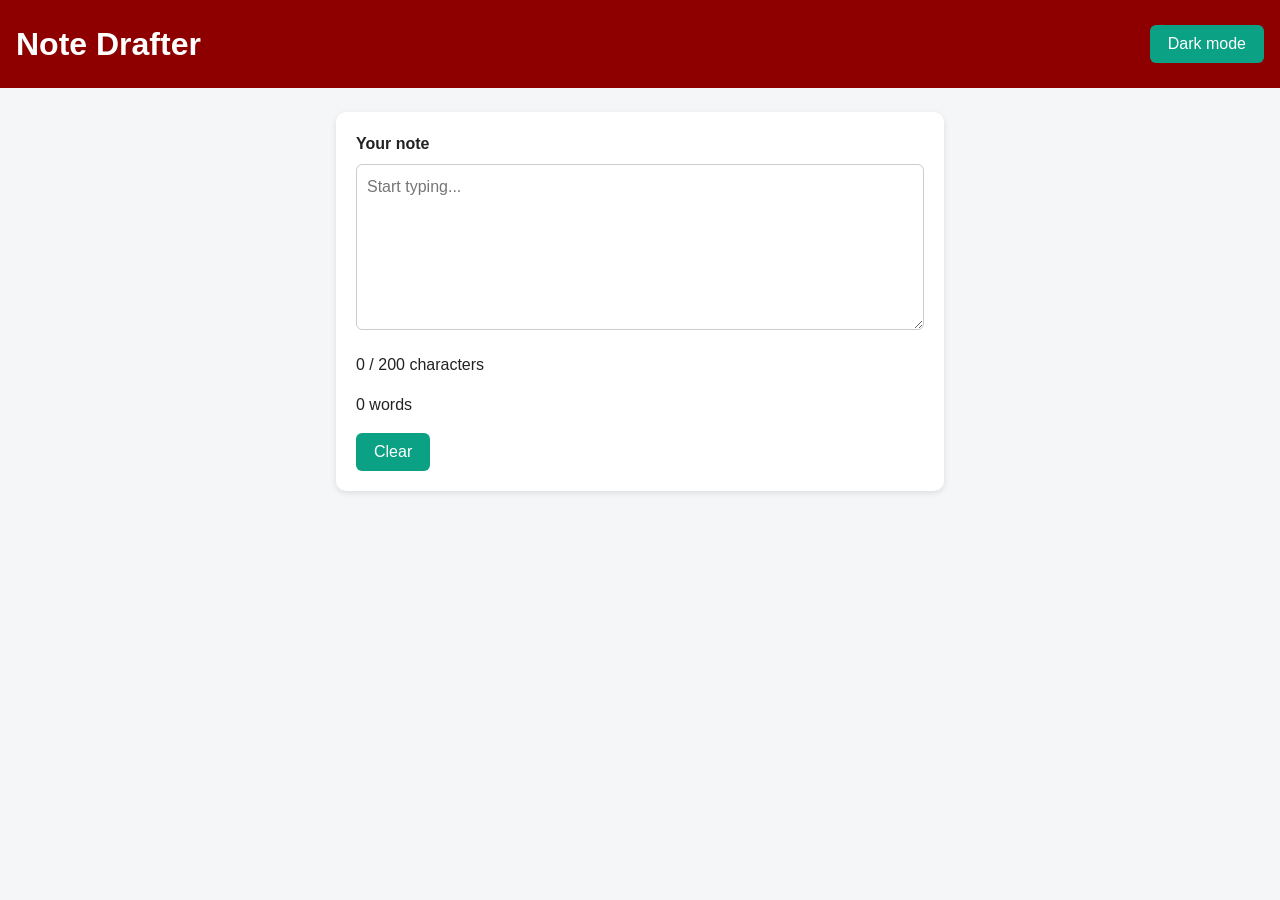
==== day4/index.html @ 531bca7d "Day 4 assignment" ====
<!DOCTYPE html>
<html lang="en">
  <head>
    <meta charset="UTF-8" />
    <meta name="viewport" content="width=device-width, initial-scale=1.0" />
    <title>Note Drafter</title>
    <link rel="stylesheet" href="style.css" />
    <script src="script.js" defer></script>
  </head>
  <body>
    <header>
      <h1>Note Drafter</h1>
      <button id="theme-toggle" type="button">Dark mode</button>
    </header>

    <main>
      <section>
        <label for="note-text">Your note</label>
        <textarea
          id="note-text"
          rows="6"
          placeholder="Start typing..."
        ></textarea>
        <p id="char-count">0 / 200 characters</p>
        <p id="word-count">0 words</p>
        <button id="clear-btn" type="button">Clear</button>
      </section>
    </main>
  </body>
</html>
---- day4/style.css ----
:root {
  --bg: #f4f6f8;
  --card: #ffffff;
  --text: #222222;
  --border: #cccccc;
  --accent: #0ba184;
  --header: #8e0000;
  --warning: #e67e00;
  --danger: #d00000;
}

body.dark {
  --bg: #121212;
  --card: #1e1e1e;
  --text: #f1f1f1;
  --border: #555555;
  --accent: #14c4a1;
  --header: #4a0000;
  --warning: #ffa733;
  --danger: #ff5c5c;
}

*,
*::before,
*::after {
  box-sizing: border-box;
}

body {
  margin: 0;
  font-family: "Segoe UI", Arial, sans-serif;
  background-color: var(--bg);
  color: var(--text);
  line-height: 1.5;
  transition: background-color 0.2s ease, color 0.2s ease;
}

header {
  background-color: var(--header);
  color: white;
  padding: 20px 16px;
  display: flex;
  justify-content: space-between;
  align-items: center;
}

header h1 {
  margin: 0;
}

main {
  max-width: 640px;
  margin: 24px auto;
  padding: 0 16px;
}

section {
  background-color: var(--card);
  padding: 20px;
  border-radius: 10px;
  box-shadow: 0 2px 6px rgba(0, 0, 0, 0.1);
}

label {
  display: block;
  font-weight: bold;
  margin-bottom: 8px;
}

textarea {
  width: 100%;
  padding: 10px;
  border: 1px solid var(--border);
  border-radius: 6px;
  background-color: var(--card);
  color: var(--text);
  font: inherit;
  resize: vertical;
}

button {
  background-color: var(--accent);
  color: white;
  border: none;
  padding: 10px 18px;
  border-radius: 6px;
  font-size: 1rem;
  cursor: pointer;
}

button:hover {
  opacity: 0.85;
}

/* Character counter states: "over" comes last so it wins */
.warning {
  color: var(--warning);
}

.over {
  color: var(--danger);
  font-weight: bold;
}
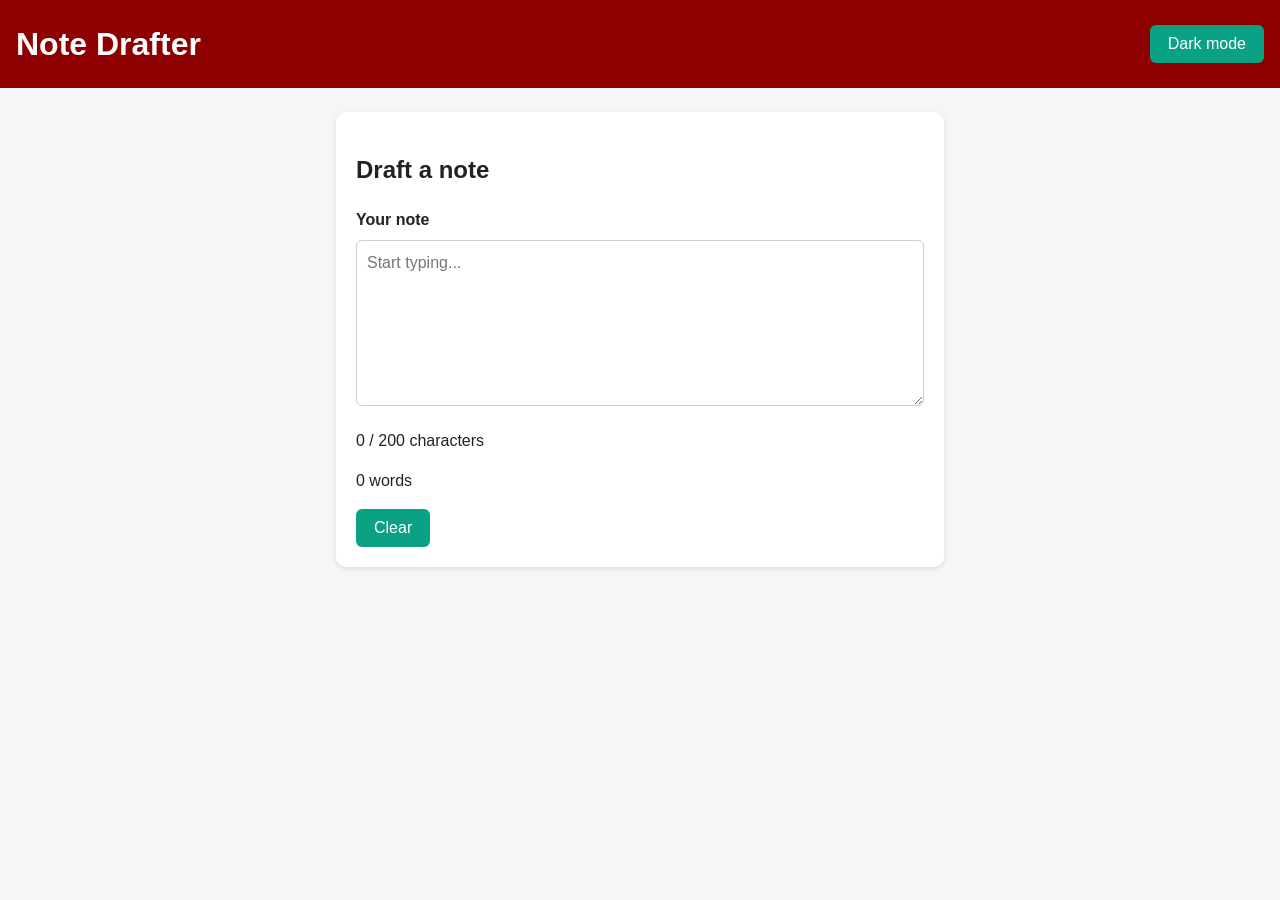
==== commit 45843ae3: "Day 4 assignment: remove duplicate label" ====
--- a/day4/index.html
+++ b/day4/index.html
@@ -14,7 +14,8 @@
     </header>
 
     <main>
-      <section>
+      <section>      
+        <h2>Draft a note</h2>
         <label for="note-text">Your note</label>
         <textarea
           id="note-text"
